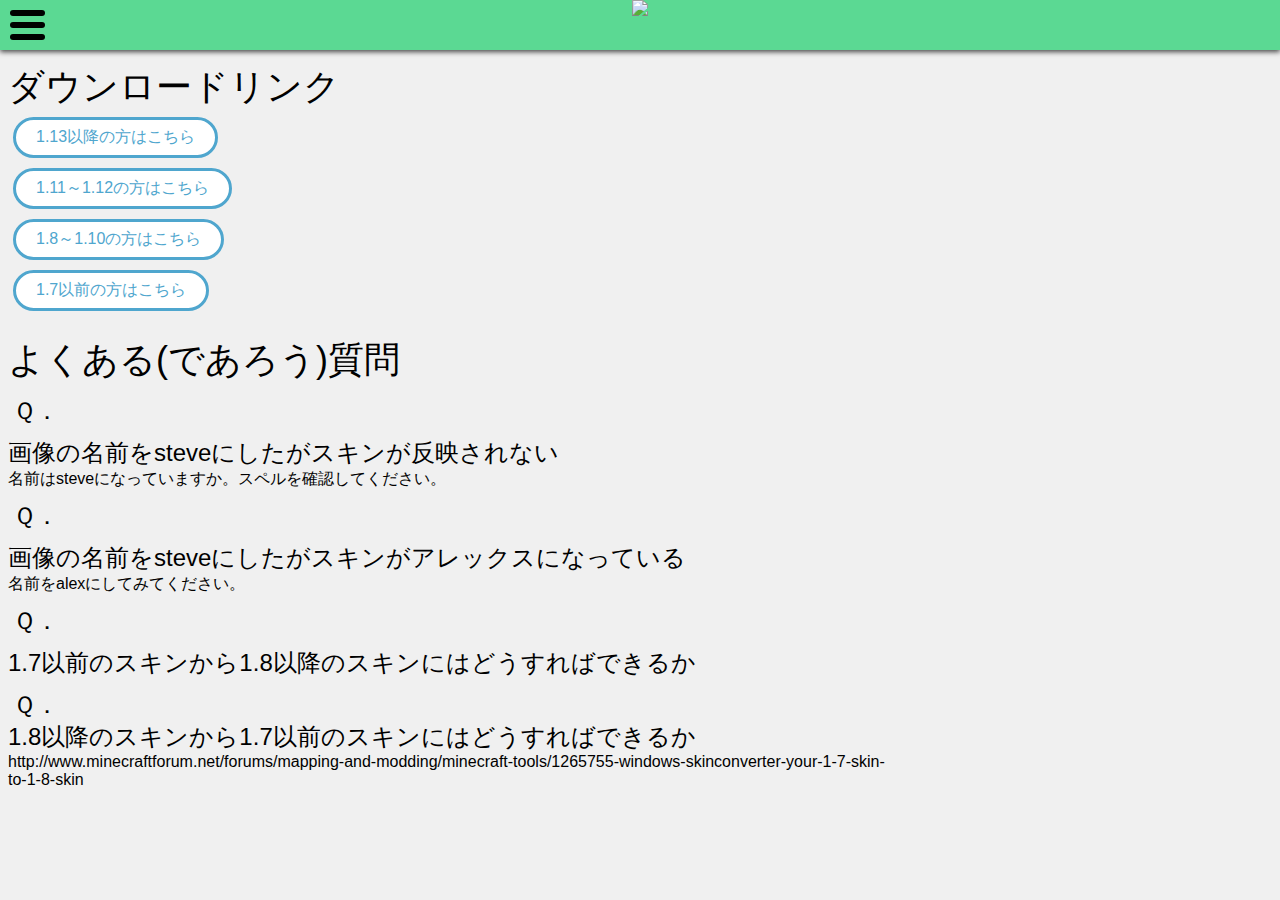
==== changing_skin.html @ cfdd9e17 "Update changing_skin.html" ====
<!DOCTYPE html>
<html lang="ja">
<head>
  <meta http-equiv="content-type" charset="utf-8">
  <meta name="viewport" content="width=device-width" >
  <link rel="stylesheet" href="/style.css">
  <link rel="shortcut icon" href="/favicon.ico" type="image/vnd.microsoft.icon">
  <title>かずまの秘密基地｜スキン変更リソースパック</title>
</head>
<body>
<header>
  <a href="/index.html"><img src="/.png" width=auto height="50"></a>
  <div id="nav-drawer">
      <input id="nav-input" type="checkbox" class="nav-unshown">
      <label id="nav-open" for="nav-input"><span></span></label>
      <label class="nav-unshown" id="nav-close" for="nav-input"></label>
      <div id="nav-content">
      <ul>
   <li><a href="/index.html">トップページ</a></li>
   <li><a href="/changing_skin.html">スキン変更リソースパック</a></li>
  </ul>   
    </div>
  </div>
</header>

<div style="max-width: 885px;" class="content">
<span style="font-size:36px;margin:0px;font-weight:500">ダウンロードリンク</span><br>
<a style="display: inline-block; padding: 7px 20px; border-radius: 25px; border:solid 3px #4FA6CE; text-decoration: none; color: #4FA6CE; background-color:#FFF; margin: 5px;">1.13以降の方はこちら</a><br>
<a href="https://drive.google.com/uc?id=1-wNCYveZDVjudIaChOmGS8Q4n1XjHpyC/" target="_blank" style="display: inline-block; padding: 7px 20px; border-radius: 25px; border:solid 3px #4FA6CE; text-decoration: none; color: #4FA6CE; background-color:#FFF; margin: 5px;">1.11～1.12の方はこちら</a><br>
<a href="https://drive.google.com/uc?id=19v9iLjrFoGJRVp1NOxzr3TzRezMgUe1F/" target="_blank" style="display: inline-block; padding: 7px 20px; border-radius: 25px; border:solid 3px #4FA6CE; text-decoration: none; color: #4FA6CE; background-color:#FFF; margin: 5px;">1.8～1.10の方はこちら</a><br>
<a href="https://drive.google.com/uc?id=13CBV3ljU-U2LF90mHZEOi_nYBk0lBa3b/"style="display: inline-block; padding: 7px 20px; border-radius: 25px; border:solid 3px #4FA6CE; text-decoration: none; color: #4FA6CE; background-color:#FFF; margin: 5px;">1.7以前の方はこちら</a><br>
<span style="display:block; font-size:36px;margin:20px 0px 0px;font-weight:500">よくある(であろう)質問</span>
<span style="display:inline-block; font-size:24px;margin:10px 0px 0px 5px;">Ｑ．</span><span style="display:block; font-size:24px;margin:10px 0px 0px;">画像の名前をsteveにしたがスキンが反映されない</span>
<span style="display:block; margin:0px;">名前はsteveになっていますか。スペルを確認してください。</span>
<span style="display:inline-block; font-size:24px;margin:10px 0px 0px 5px;">Ｑ．</span><span style="display:block; font-size:24px;margin:10px 0px 0px;">画像の名前をsteveにしたがスキンがアレックスになっている</span>
<span style="display:block; margin:0px;">名前をalexにしてみてください。</span>
<span style="display:inline-block; font-size:24px;margin:10px 0px 0px 5px;">Ｑ．</span><span style="display:block; font-size:24px;margin:10px 0px 0px">1.7以前のスキンから1.8以降のスキンにはどうすればできるか</span>
<span style="display:inline-block; font-size:24px;margin:10px 0px 0px 5px;">Ｑ．</span><span style="display:block; font-size:24px;margin:0px">1.8以降のスキンから1.7以前のスキンにはどうすればできるか</span>
<span style="display:block; margin:0px;">http://www.minecraftforum.net/forums/mapping-and-modding/minecraft-tools/1265755-windows-skinconverter-your-1-7-skin-to-1-8-skin</span>
</div>
</body>
</html>
---- style.css ----
@import url(//fonts.googleapis.com/earlyaccess/notosansjapanese.css);
body {
	font-family: 'Noto Sans Japanese', sans-serif;
	background:#f0f0f0;
}

header{
  background:#5BD993;
  box-shadow:0 2px 5px rgba(0,0,0,.7);
  left:0;
  line-height:1;
  position:fixed;
  top:0;
  width:100%;
  height:50px;
  border: none;
  text-align: center;
}
.content{
padding-top:55px;
}

#nav-drawer {
  position:fixed;
  top:10px;
  left:10px;
  width: 35px;
  height: 30px;
}

/*チェックボックス等は非表示に*/
.nav-unshown {
  display:none;
}

/*アイコンのスペース*/
#nav-open {
  display: inline-block;
  width: 35px;
  height: 30px;
  vertical-align: middle;
  cursor: pointer;
}

/*ハンバーガーアイコンをCSSだけで表現*/
#nav-open span, #nav-open span:before, #nav-open span:after {
  position: absolute;
  height: 6px;/*線の太さ*/
  width: 35px;/*長さ*/
  border-radius: 3px;
  background: #000;
  display: block;
  content: '';
  cursor: pointer;
}
#nav-open span:before {
  bottom: -12px;
}
#nav-open span:after {
  bottom: -24px;
}

/*閉じる用の薄黒カバー*/
#nav-close {
  display: none;/*はじめは隠しておく*/
  position: fixed;
  top: 50px;/*全体に広がるように*/
  left: 0;
  width: 100%;
  height: Calc(100% - 50px);
  background: black;
  opacity: 0;
  transition: .3s ease-in-out;
}

/*中身*/
#nav-content {
  overflow: auto;
  position: fixed;
  padding: 10px;
  top: 50px;
  left: 0px;
  z-index: 9999;/*最前面に*/
  width: 90%;/*右側に隙間を作る（閉じるカバーを表示）*/
  max-width: 300px;/*最大幅（調整してください）*/
  height: Calc(100% - 50px);
  background: #fff;/*背景色*/
  transition: .3s ease-in-out;/*滑らかに表示*/
  -webkit-transform: translateX(-105%);
  transform: translateX(-105%);/*左に隠しておく*/
}

/*チェックが入ったらもろもろ表示*/
#nav-input:checked ~ #nav-close {
  display: block;/*カバーを表示*/
  opacity: .5;
}

#nav-input:checked ~ #nav-content {
  -webkit-transform: translateX(0%);
  transform: translateX(0%);/*中身を表示（右へスライド）*/
  box-shadow: 7px 0 5px -5px rgba(0,0,0,.7);
}

header ul {
	list-style: none;
	overflow: hidden;
	padding: 0;}
header ul li {
	list-style: none;
	overflow: hidden;
	width: 100%;
	margin: 0;
	padding: 0;
	border-bottom: 1px solid #000;}
header ul li:last-child {border-bottom: 0px;}
header ul li a {	display: block;
	position: relative;
	height: 50px;
	margin: 0;
	color: #000;
	padding: 0px 10px 0px 0px;
	line-height: 50px;
	text-decoration: none;
        text-align: left;
        vertical-align: middle;}

p.margin {margin: 0px;} 

.date{
display: table-cell;
width:100px;
color:#2995E2
}

.record_meeting{
display: table-cell;
width:100px;
background-color:#25B769;
color:#FFFFFF;
padding:5px;
text-align:center
}

.meeting{
display: table-cell;
width:100px;
background-color:#DE3E29;
color:#FFFFFF;
padding:5px;
text-align:center
}

.homepage{
display: table-cell;
width:100px;
background-color:#2995E2;
color:#FFFFFF;
padding:5px;
text-align:center
}

.news_li{
height:auto;
margin:10px;
list-style: none;
border-bottom:dotted 1px #535353;
padding-bottom:10px
}

.news_ul{
background:#FFF;
padding:10px;
box-shadow: 0 0 5px 0 rgba(0,0,0,.1);
margin:0px;
}

.pdf_button {
  display: inline-block;
  padding: 7px 20px;
  border-radius: 25px;
  border:solid 3px #FF4949;
  text-decoration: none;
  color: #FF4949;
  background-color:#FFF;
  margin: 5px;
}

.pdf_button:before{
  content: "";
  display: inline-block;
  width: 18px;
  height: 18px;
  margin: -3px 5px 0 0;
  background: url("/pdf.png") no-repeat;
  background-size: contain;
  vertical-align: middle;
}

.html_button {
  display: inline-block;
  padding: 7px 20px;
  border-radius: 25px;
  border:solid 3px #4FA6CE;
  text-decoration: none;
  color: #4FA6CE;
  background-color:#FFF;
  margin: 5px;
}

.html_button:before{
  content: "";
  display: inline-block;
  width: 18px;
  height: 18px;
  margin: -3px 5px 0 0;
  background: url("/web.png") no-repeat;
  background-size: contain;
  vertical-align: middle;
}

.not_button {
  display: inline-block;
  padding: 7px 20px;
  border-radius: 25px;
  border:solid 3px #6D6D6D;
  text-decoration: none;
  color: #6D6D6D;
  background-color:#FFF;
  margin: 5px;
}

.none_deco{
text-decoration:none;
color:#000;
}

.important_ul{
background:#FFF;
margin-top: 12px;
padding:0px;
box-shadow: 0 0 5px 0 rgba(0,0,0,.1);
}

.important_li{
height:auto;
list-style: none;
}

.news_title{
display: table-cell;
background-color:#DE3E29;
color:#FFFFFF;
padding:10px;
text-align:center;
white-space: nowrap;
	vertical-align: middle;}

.important_content{
padding-left:5px;
display: table-cell;
vertical-align: middle;
}

.title{
font-size:30px;
background:#1360D5;
color: #FFF;
font-weight: 600;
text-align: center;
margin:0px;
padding-left:20px;
letter-spacing: 20px;
box-shadow: 0 0 5px 0 rgba(0,0,0,.1);
}
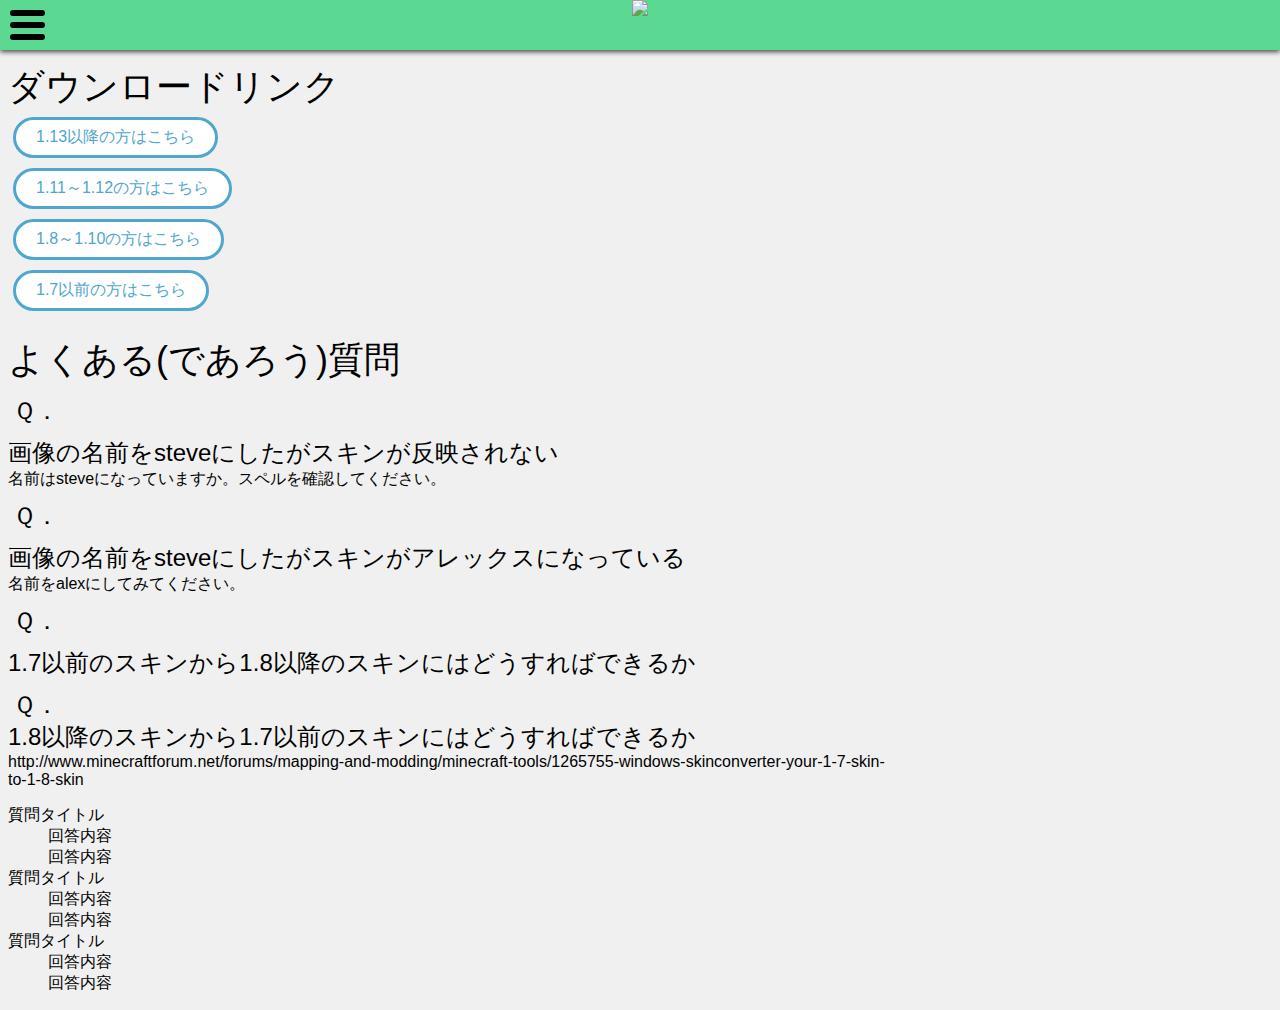
==== commit 41fea2a7: "Update changing_skin.html" ====
--- a/changing_skin.html
+++ b/changing_skin.html
@@ -25,10 +25,10 @@
 
 <div style="max-width: 885px;" class="content">
 <span style="font-size:36px;margin:0px;font-weight:500">ダウンロードリンク</span><br>
-<a style="display: inline-block; padding: 7px 20px; border-radius: 25px; border:solid 3px #4FA6CE; text-decoration: none; color: #4FA6CE; background-color:#FFF; margin: 5px;">1.13以降の方はこちら</a><br>
-<a href="https://drive.google.com/uc?id=1-wNCYveZDVjudIaChOmGS8Q4n1XjHpyC/" target="_blank" style="display: inline-block; padding: 7px 20px; border-radius: 25px; border:solid 3px #4FA6CE; text-decoration: none; color: #4FA6CE; background-color:#FFF; margin: 5px;">1.11～1.12の方はこちら</a><br>
-<a href="https://drive.google.com/uc?id=19v9iLjrFoGJRVp1NOxzr3TzRezMgUe1F/" target="_blank" style="display: inline-block; padding: 7px 20px; border-radius: 25px; border:solid 3px #4FA6CE; text-decoration: none; color: #4FA6CE; background-color:#FFF; margin: 5px;">1.8～1.10の方はこちら</a><br>
-<a href="https://drive.google.com/uc?id=13CBV3ljU-U2LF90mHZEOi_nYBk0lBa3b/"style="display: inline-block; padding: 7px 20px; border-radius: 25px; border:solid 3px #4FA6CE; text-decoration: none; color: #4FA6CE; background-color:#FFF; margin: 5px;">1.7以前の方はこちら</a><br>
+<a href="https://drive.google.com/uc?id=14-svJr2UqqGUt_4mrAQz9-o4HZI8ttyQ" style="display: inline-block; padding: 7px 20px; border-radius: 25px; border:solid 3px #4FA6CE; text-decoration: none; color: #4FA6CE; background-color:#FFF; margin: 5px;">1.13以降の方はこちら</a><br>
+<a href="https://drive.google.com/uc?id=1-wNCYveZDVjudIaChOmGS8Q4n1XjHpyC" style="display: inline-block; padding: 7px 20px; border-radius: 25px; border:solid 3px #4FA6CE; text-decoration: none; color: #4FA6CE; background-color:#FFF; margin: 5px;">1.11～1.12の方はこちら</a><br>
+<a href="https://drive.google.com/uc?id=19v9iLjrFoGJRVp1NOxzr3TzRezMgUe1F" style="display: inline-block; padding: 7px 20px; border-radius: 25px; border:solid 3px #4FA6CE; text-decoration: none; color: #4FA6CE; background-color:#FFF; margin: 5px;">1.8～1.10の方はこちら</a><br>
+<a href="https://drive.google.com/uc?id=13CBV3ljU-U2LF90mHZEOi_nYBk0lBa3b" style="display: inline-block; padding: 7px 20px; border-radius: 25px; border:solid 3px #4FA6CE; text-decoration: none; color: #4FA6CE; background-color:#FFF; margin: 5px;">1.7以前の方はこちら</a><br>
 <span style="display:block; font-size:36px;margin:20px 0px 0px;font-weight:500">よくある(であろう)質問</span>
 <span style="display:inline-block; font-size:24px;margin:10px 0px 0px 5px;">Ｑ．</span><span style="display:block; font-size:24px;margin:10px 0px 0px;">画像の名前をsteveにしたがスキンが反映されない</span>
 <span style="display:block; margin:0px;">名前はsteveになっていますか。スペルを確認してください。</span>
@@ -37,6 +37,16 @@
 <span style="display:inline-block; font-size:24px;margin:10px 0px 0px 5px;">Ｑ．</span><span style="display:block; font-size:24px;margin:10px 0px 0px">1.7以前のスキンから1.8以降のスキンにはどうすればできるか</span>
 <span style="display:inline-block; font-size:24px;margin:10px 0px 0px 5px;">Ｑ．</span><span style="display:block; font-size:24px;margin:0px">1.8以降のスキンから1.7以前のスキンにはどうすればできるか</span>
 <span style="display:block; margin:0px;">http://www.minecraftforum.net/forums/mapping-and-modding/minecraft-tools/1265755-windows-skinconverter-your-1-7-skin-to-1-8-skin</span>
+<div class="QandA-1">
+  <dl>
+		<dt>質問タイトル</dt>
+		<dd>回答内容<br>回答内容</dd>
+		<dt>質問タイトル</dt>
+		<dd>回答内容<br>回答内容</dd>
+		<dt>質問タイトル</dt>
+		<dd>回答内容<br>回答内容</dd>
+	</dl>
+  </div>
 </div>
 </body>
 </html>
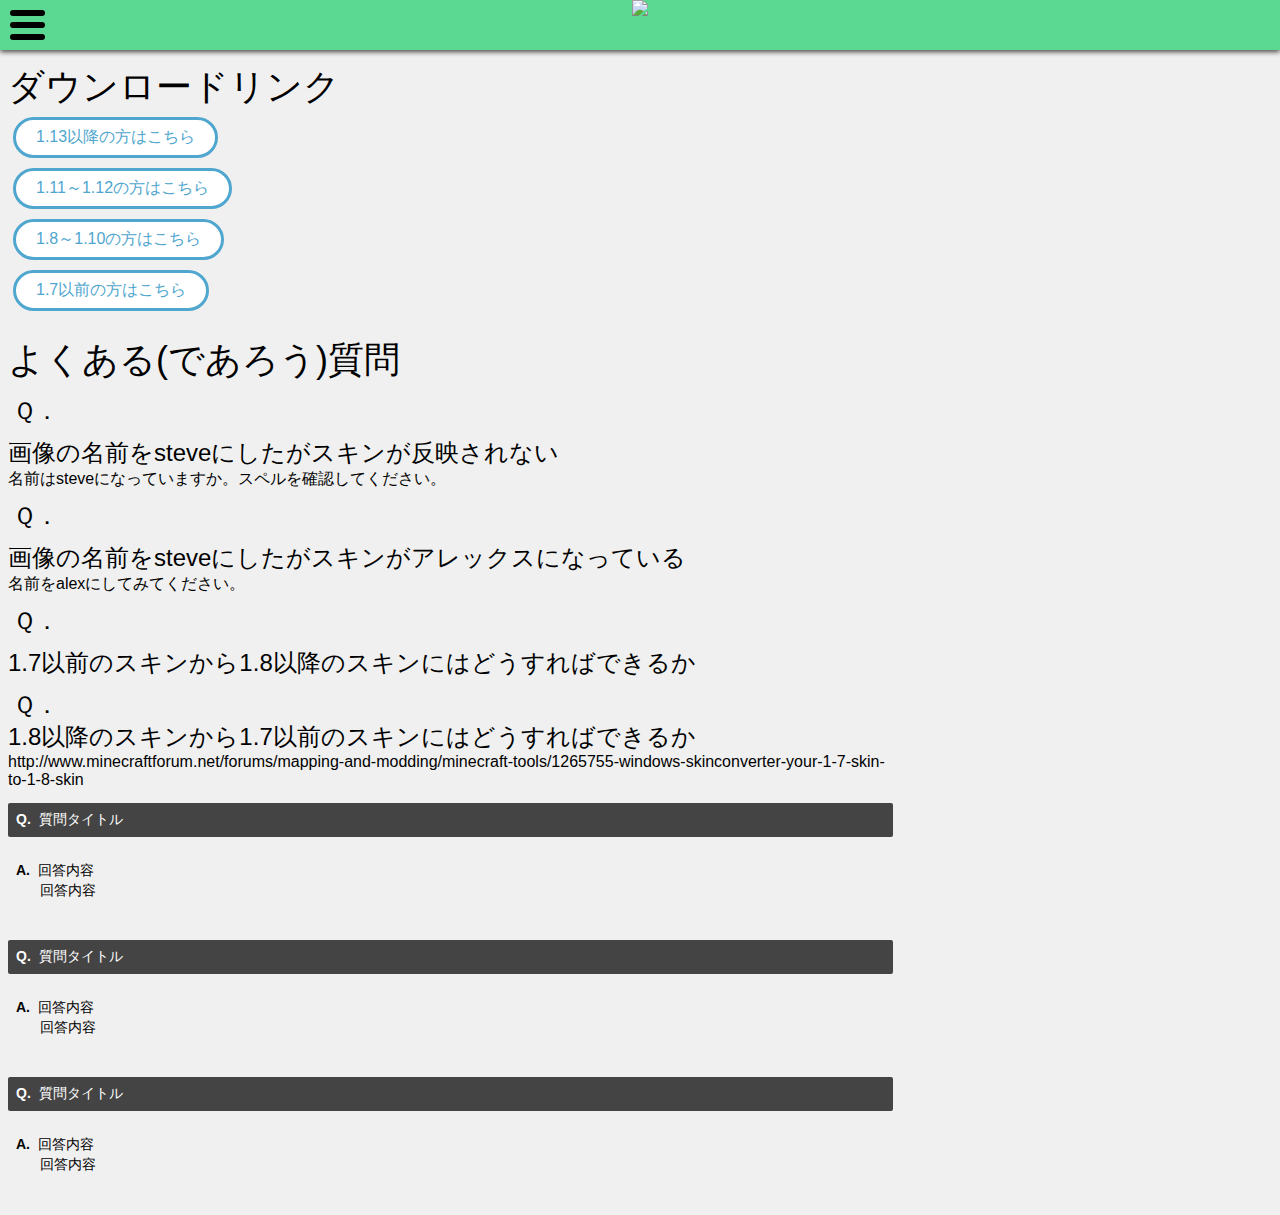
==== commit 432935fa: "Update changing_skin.html" ====
--- a/changing_skin.html
+++ b/changing_skin.html
@@ -37,7 +37,7 @@
 <span style="display:inline-block; font-size:24px;margin:10px 0px 0px 5px;">Ｑ．</span><span style="display:block; font-size:24px;margin:10px 0px 0px">1.7以前のスキンから1.8以降のスキンにはどうすればできるか</span>
 <span style="display:inline-block; font-size:24px;margin:10px 0px 0px 5px;">Ｑ．</span><span style="display:block; font-size:24px;margin:0px">1.8以降のスキンから1.7以前のスキンにはどうすればできるか</span>
 <span style="display:block; margin:0px;">http://www.minecraftforum.net/forums/mapping-and-modding/minecraft-tools/1265755-windows-skinconverter-your-1-7-skin-to-1-8-skin</span>
-<div class="QandA-1">
+<div id="QandA-1">
   <dl>
 		<dt>質問タイトル</dt>
 		<dd>回答内容<br>回答内容</dd>
--- a/style.css
+++ b/style.css
@@ -273,3 +273,29 @@
 letter-spacing: 20px;
 box-shadow: 0 0 5px 0 rgba(0,0,0,.1);
 }
+
+#QandA-1 {
+	font-size: 14px; /*全体のフォントサイズ*/
+}
+
+#QandA-1 dt {
+	background: #444; /* 「Q」タイトルの背景色 */
+	color: #fff; /* 「Q」タイトルの文字色 */
+	padding: 8px;
+	border-radius: 2px;
+}
+#QandA-1 dt:before {
+	content: "Q.";
+	font-weight: bold;
+	margin-right: 8px;
+}
+#QandA-1 dd {
+	margin: 24px 16px 40px 32px;
+	line-height: 140%;
+	text-indent: -24px;
+}
+#QandA-1 dd:before {
+	content: "A.";
+	font-weight: bold;
+	margin-right: 8px;
+}
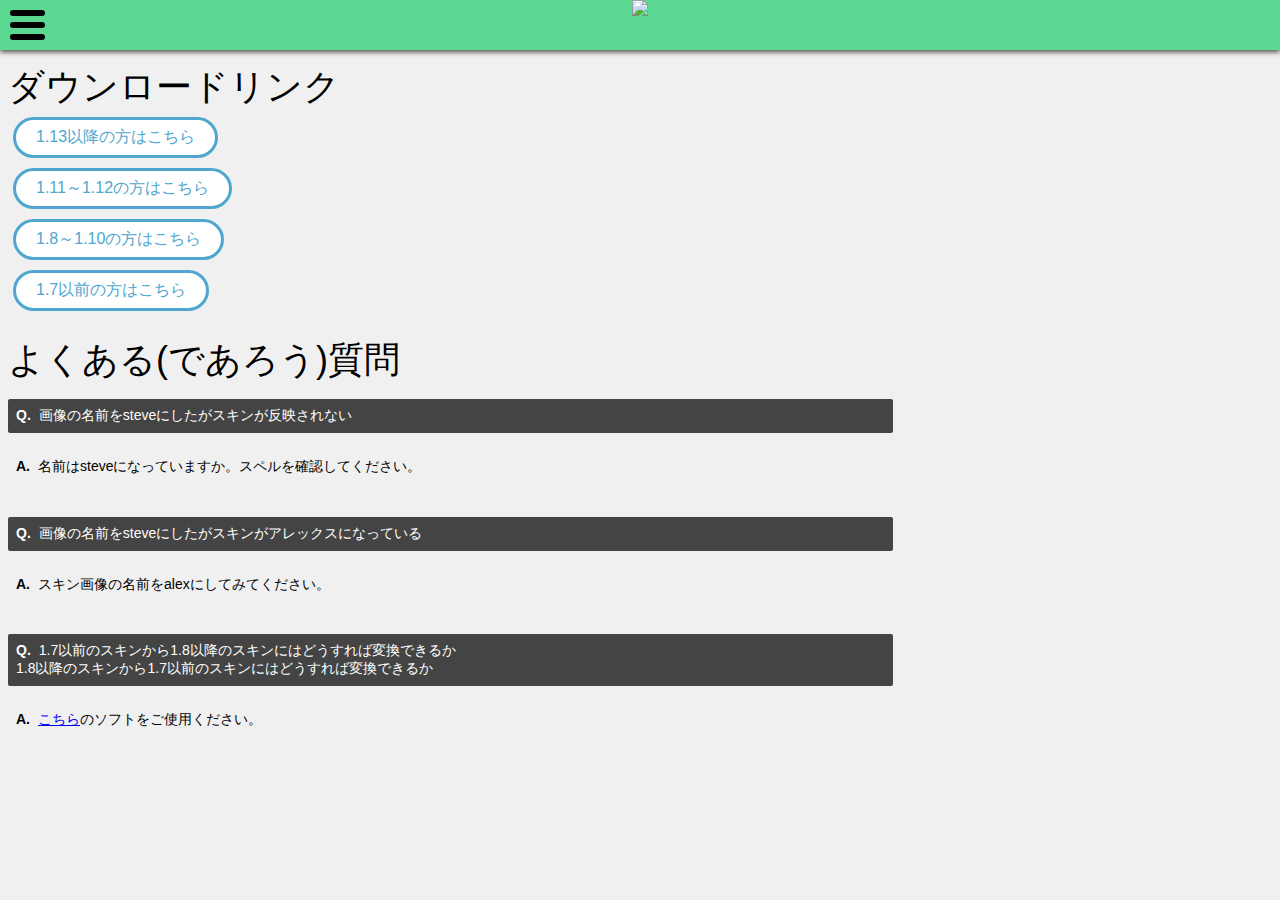
==== commit 03e2526a: "Update changing_skin.html" ====
--- a/changing_skin.html
+++ b/changing_skin.html
@@ -30,23 +30,16 @@
 <a href="https://drive.google.com/uc?id=19v9iLjrFoGJRVp1NOxzr3TzRezMgUe1F" style="display: inline-block; padding: 7px 20px; border-radius: 25px; border:solid 3px #4FA6CE; text-decoration: none; color: #4FA6CE; background-color:#FFF; margin: 5px;">1.8～1.10の方はこちら</a><br>
 <a href="https://drive.google.com/uc?id=13CBV3ljU-U2LF90mHZEOi_nYBk0lBa3b" style="display: inline-block; padding: 7px 20px; border-radius: 25px; border:solid 3px #4FA6CE; text-decoration: none; color: #4FA6CE; background-color:#FFF; margin: 5px;">1.7以前の方はこちら</a><br>
 <span style="display:block; font-size:36px;margin:20px 0px 0px;font-weight:500">よくある(であろう)質問</span>
-<span style="display:inline-block; font-size:24px;margin:10px 0px 0px 5px;">Ｑ．</span><span style="display:block; font-size:24px;margin:10px 0px 0px;">画像の名前をsteveにしたがスキンが反映されない</span>
-<span style="display:block; margin:0px;">名前はsteveになっていますか。スペルを確認してください。</span>
-<span style="display:inline-block; font-size:24px;margin:10px 0px 0px 5px;">Ｑ．</span><span style="display:block; font-size:24px;margin:10px 0px 0px;">画像の名前をsteveにしたがスキンがアレックスになっている</span>
-<span style="display:block; margin:0px;">名前をalexにしてみてください。</span>
-<span style="display:inline-block; font-size:24px;margin:10px 0px 0px 5px;">Ｑ．</span><span style="display:block; font-size:24px;margin:10px 0px 0px">1.7以前のスキンから1.8以降のスキンにはどうすればできるか</span>
-<span style="display:inline-block; font-size:24px;margin:10px 0px 0px 5px;">Ｑ．</span><span style="display:block; font-size:24px;margin:0px">1.8以降のスキンから1.7以前のスキンにはどうすればできるか</span>
-<span style="display:block; margin:0px;">http://www.minecraftforum.net/forums/mapping-and-modding/minecraft-tools/1265755-windows-skinconverter-your-1-7-skin-to-1-8-skin</span>
 <div id="QandA-1">
-  <dl>
-		<dt>質問タイトル</dt>
-		<dd>回答内容<br>回答内容</dd>
-		<dt>質問タイトル</dt>
-		<dd>回答内容<br>回答内容</dd>
-		<dt>質問タイトル</dt>
-		<dd>回答内容<br>回答内容</dd>
-	</dl>
-  </div>
+<dl>
+<dt>画像の名前をsteveにしたがスキンが反映されない</dt>
+<dd>名前はsteveになっていますか。スペルを確認してください。</dd>
+<dt>画像の名前をsteveにしたがスキンがアレックスになっている</dt>
+<dd>スキン画像の名前をalexにしてみてください。</dd>
+<dt>1.7以前のスキンから1.8以降のスキンにはどうすれば変換できるか<br>1.8以降のスキンから1.7以前のスキンにはどうすれば変換できるか</dt>
+<dd><a href="http://www.minecraftforum.net/forums/mapping-and-modding/minecraft-tools/1265755-windows-skinconverter-your-1-7-skin-to-1-8-skin">こちら</a>のソフトをご使用ください。</dd>
+</dl>
+</div>
 </div>
 </body>
 </html>
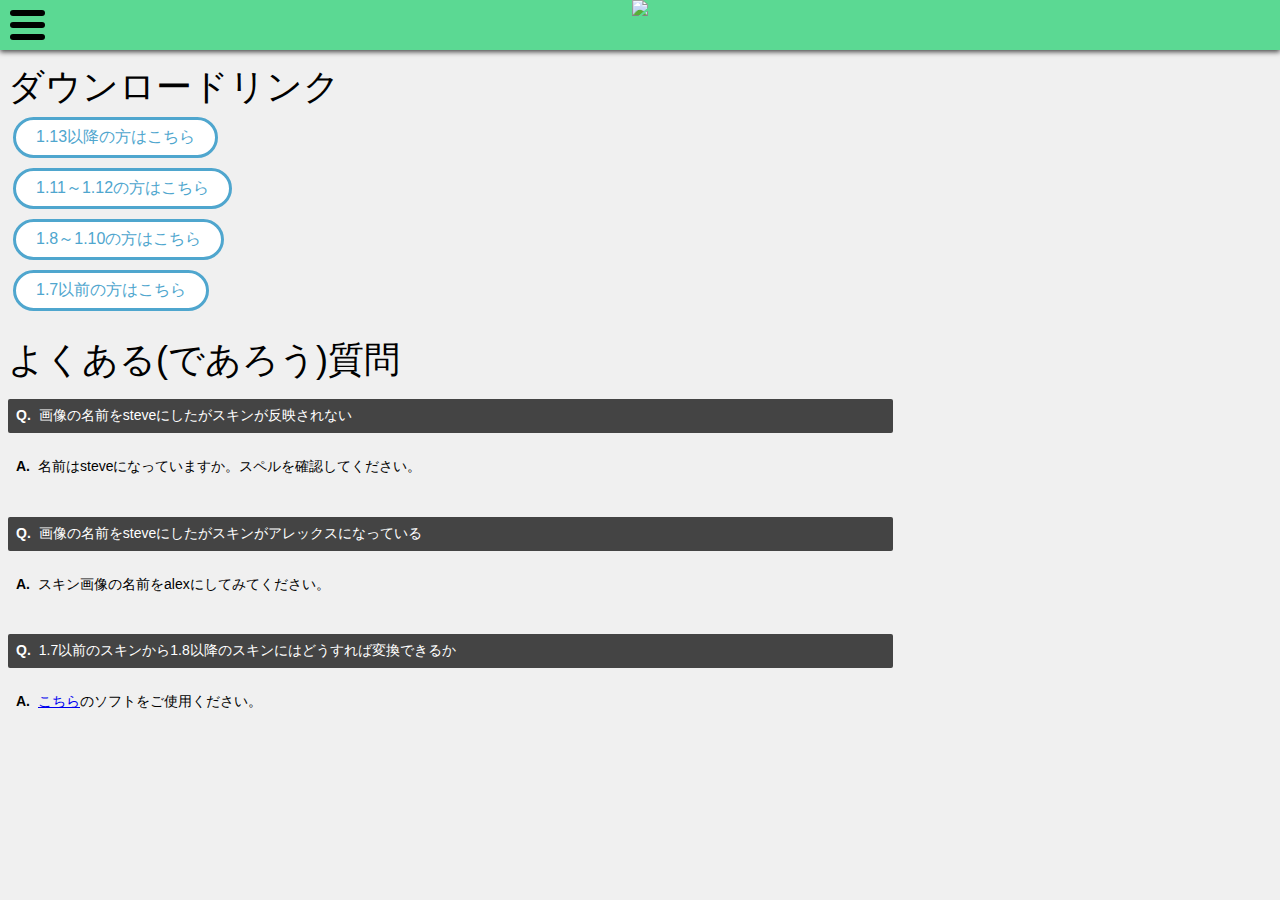
==== commit 20457d4d: "Update changing_skin.html" ====
--- a/changing_skin.html
+++ b/changing_skin.html
@@ -36,7 +36,7 @@
 <dd>名前はsteveになっていますか。スペルを確認してください。</dd>
 <dt>画像の名前をsteveにしたがスキンがアレックスになっている</dt>
 <dd>スキン画像の名前をalexにしてみてください。</dd>
-<dt>1.7以前のスキンから1.8以降のスキンにはどうすれば変換できるか<br>1.8以降のスキンから1.7以前のスキンにはどうすれば変換できるか</dt>
+<dt>1.7以前のスキンから1.8以降のスキンにはどうすれば変換できるか</dt>
 <dd><a href="http://www.minecraftforum.net/forums/mapping-and-modding/minecraft-tools/1265755-windows-skinconverter-your-1-7-skin-to-1-8-skin">こちら</a>のソフトをご使用ください。</dd>
 </dl>
 </div>
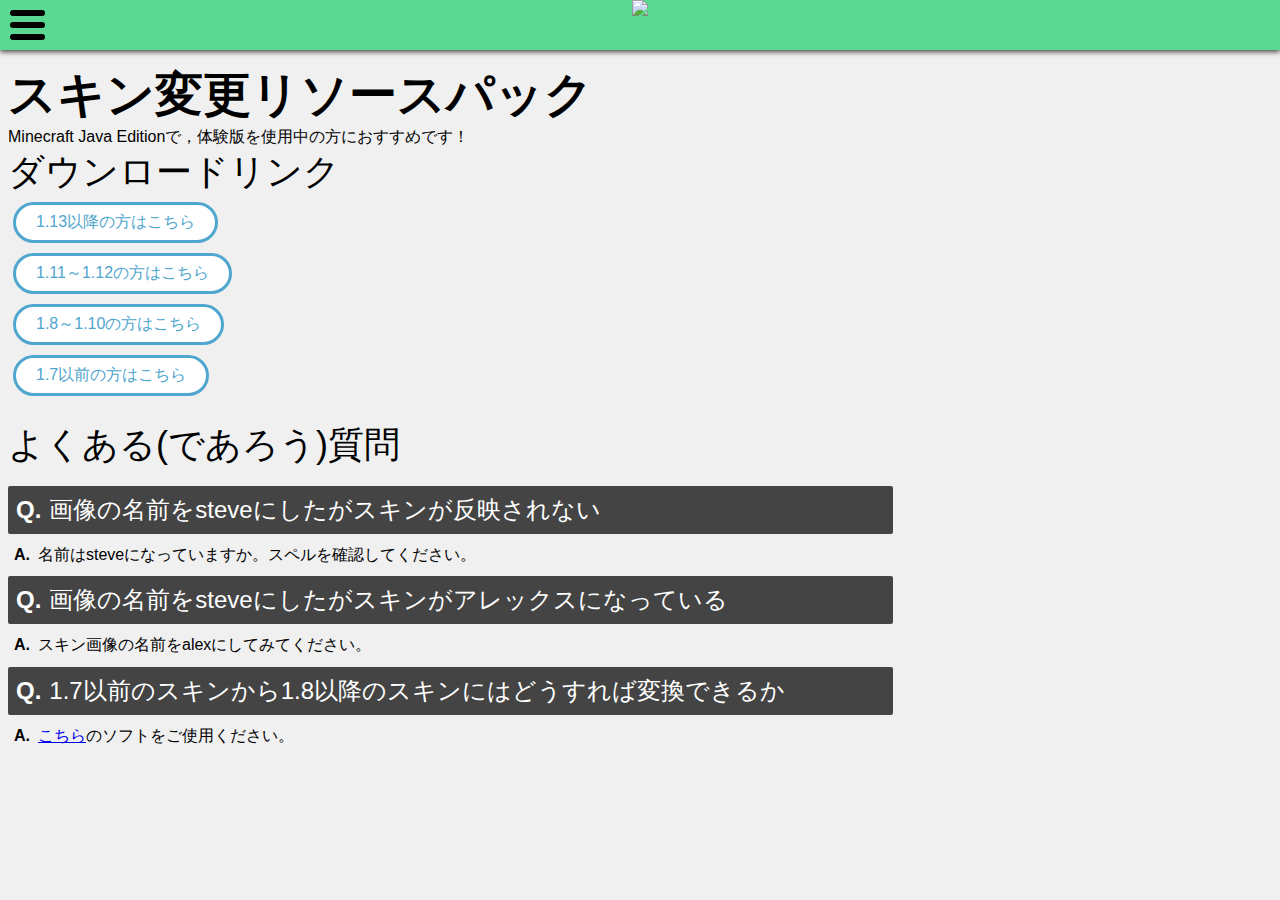
==== commit d523ae3e: "Update changing_skin.html" ====
--- a/changing_skin.html
+++ b/changing_skin.html
@@ -24,7 +24,9 @@
 </header>
 
 <div style="max-width: 885px;" class="content">
-<span style="font-size:36px;margin:0px;font-weight:500">ダウンロードリンク</span><br>
+<span style="font-size:48px;margin:0px 10px 0px 0px;font-weight:600">スキン変更リソースパック</span><br>
+<span style="margin:0px;">Minecraft Java Editionで，体験版を使用中の方におすすめです！</span><br>
+<span style="font-size:36px;margin:20px 0px 0px 0px;font-weight:500">ダウンロードリンク</span><br>
 <a href="https://drive.google.com/uc?id=14-svJr2UqqGUt_4mrAQz9-o4HZI8ttyQ" style="display: inline-block; padding: 7px 20px; border-radius: 25px; border:solid 3px #4FA6CE; text-decoration: none; color: #4FA6CE; background-color:#FFF; margin: 5px;">1.13以降の方はこちら</a><br>
 <a href="https://drive.google.com/uc?id=1-wNCYveZDVjudIaChOmGS8Q4n1XjHpyC" style="display: inline-block; padding: 7px 20px; border-radius: 25px; border:solid 3px #4FA6CE; text-decoration: none; color: #4FA6CE; background-color:#FFF; margin: 5px;">1.11～1.12の方はこちら</a><br>
 <a href="https://drive.google.com/uc?id=19v9iLjrFoGJRVp1NOxzr3TzRezMgUe1F" style="display: inline-block; padding: 7px 20px; border-radius: 25px; border:solid 3px #4FA6CE; text-decoration: none; color: #4FA6CE; background-color:#FFF; margin: 5px;">1.8～1.10の方はこちら</a><br>
--- a/style.css
+++ b/style.css
@@ -274,15 +274,13 @@
 box-shadow: 0 0 5px 0 rgba(0,0,0,.1);
 }
 
-#QandA-1 {
-	font-size: 14px; /*全体のフォントサイズ*/
-}
-
 #QandA-1 dt {
 	background: #444; /* 「Q」タイトルの背景色 */
 	color: #fff; /* 「Q」タイトルの文字色 */
 	padding: 8px;
 	border-radius: 2px;
+	font-size: 24px;
+	font-weight: 500;
 }
 #QandA-1 dt:before {
 	content: "Q.";
@@ -290,7 +288,7 @@
 	margin-right: 8px;
 }
 #QandA-1 dd {
-	margin: 24px 16px 40px 32px;
+	margin: 10px 0px 10px 30px;
 	line-height: 140%;
 	text-indent: -24px;
 }
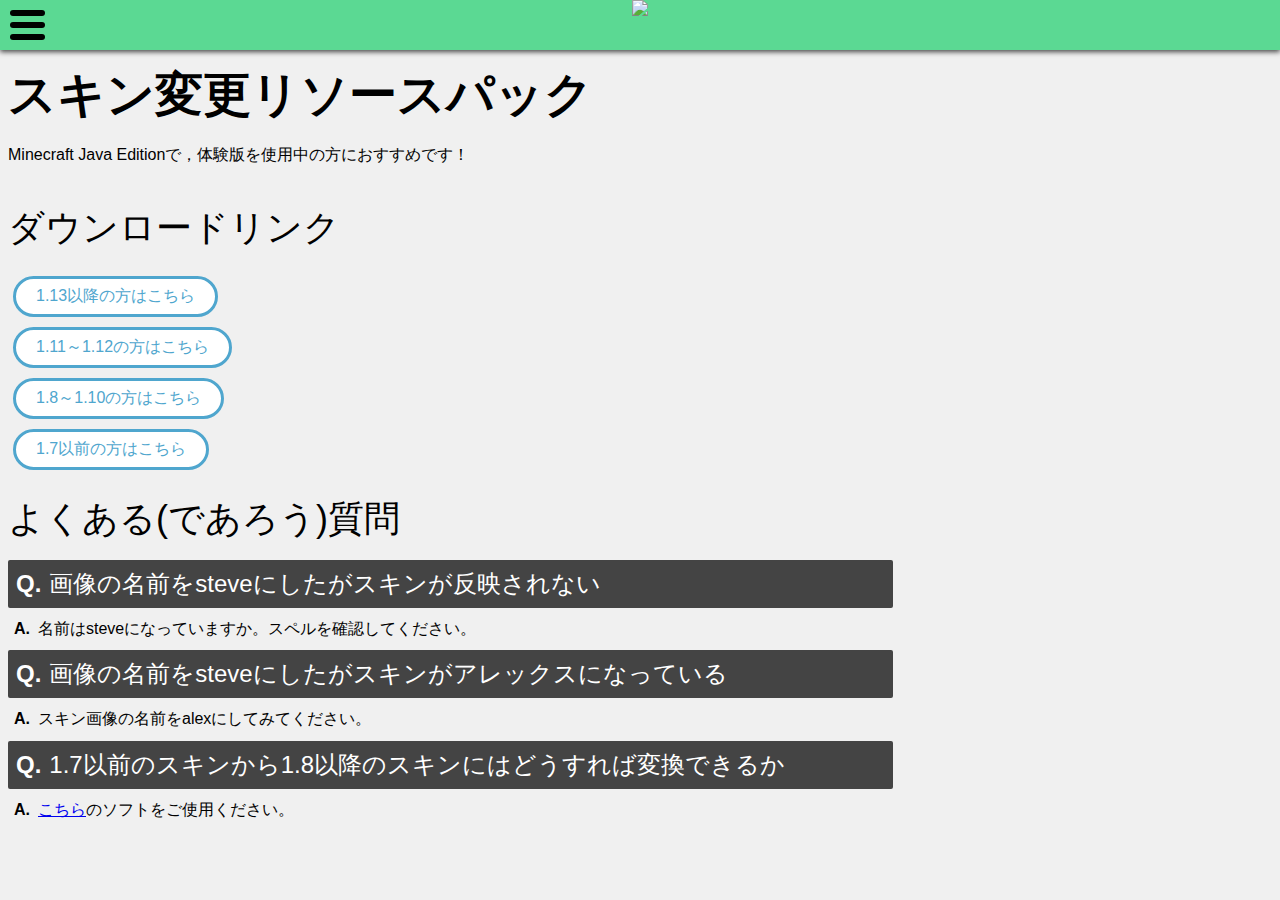
==== commit ae645b6a: "Update changing_skin.html" ====
--- a/changing_skin.html
+++ b/changing_skin.html
@@ -24,9 +24,9 @@
 </header>
 
 <div style="max-width: 885px;" class="content">
-<span style="font-size:48px;margin:0px 10px 0px 0px;font-weight:600">スキン変更リソースパック</span><br>
-<span style="margin:0px;">Minecraft Java Editionで，体験版を使用中の方におすすめです！</span><br>
-<span style="font-size:36px;margin:20px 0px 0px 0px;font-weight:500">ダウンロードリンク</span><br>
+<span style="display:block;font-size:48px;margin:0px 10px 0px 0px;font-weight:600">スキン変更リソースパック</span><br>
+<span style="display:block;margin:0px;">Minecraft Java Editionで，体験版を使用中の方におすすめです！</span><br>
+<span style="display:block;font-size:36px;margin:20px 0px 0px 0px;font-weight:500">ダウンロードリンク</span><br>
 <a href="https://drive.google.com/uc?id=14-svJr2UqqGUt_4mrAQz9-o4HZI8ttyQ" style="display: inline-block; padding: 7px 20px; border-radius: 25px; border:solid 3px #4FA6CE; text-decoration: none; color: #4FA6CE; background-color:#FFF; margin: 5px;">1.13以降の方はこちら</a><br>
 <a href="https://drive.google.com/uc?id=1-wNCYveZDVjudIaChOmGS8Q4n1XjHpyC" style="display: inline-block; padding: 7px 20px; border-radius: 25px; border:solid 3px #4FA6CE; text-decoration: none; color: #4FA6CE; background-color:#FFF; margin: 5px;">1.11～1.12の方はこちら</a><br>
 <a href="https://drive.google.com/uc?id=19v9iLjrFoGJRVp1NOxzr3TzRezMgUe1F" style="display: inline-block; padding: 7px 20px; border-radius: 25px; border:solid 3px #4FA6CE; text-decoration: none; color: #4FA6CE; background-color:#FFF; margin: 5px;">1.8～1.10の方はこちら</a><br>
